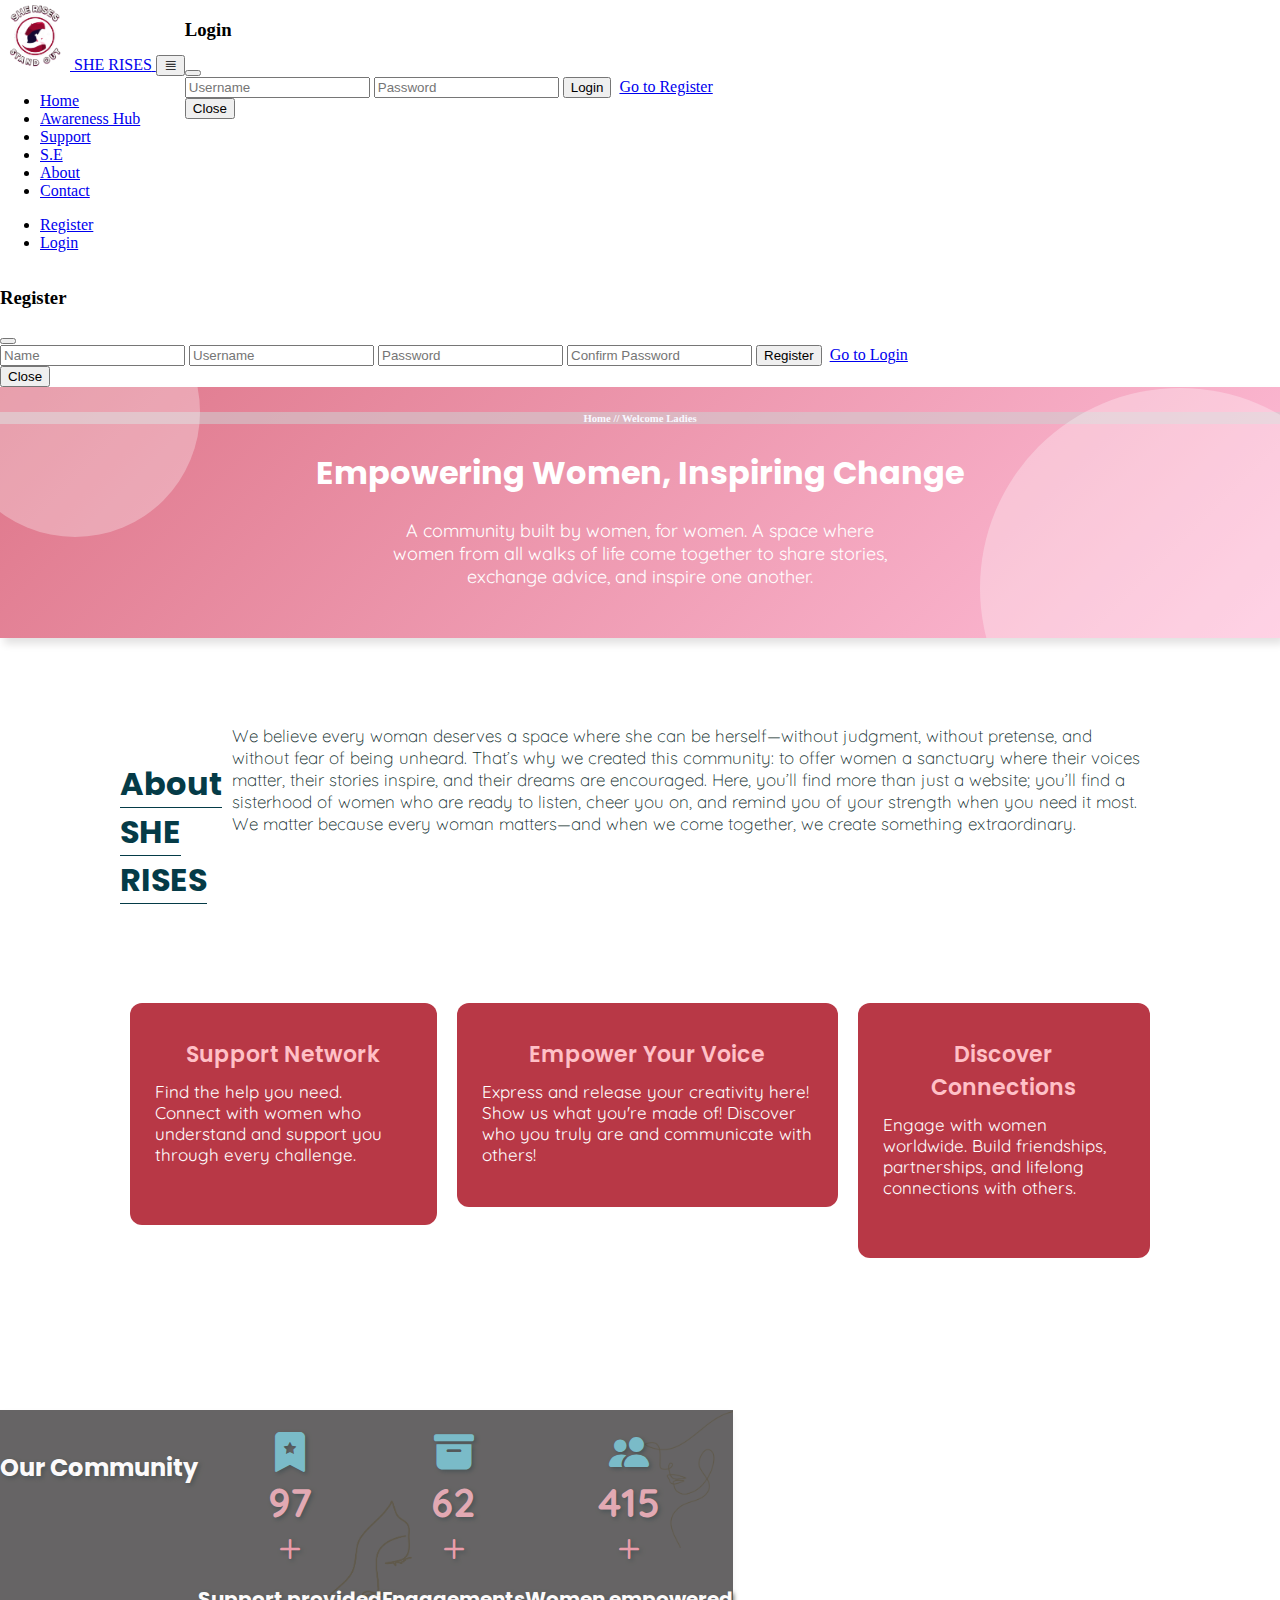
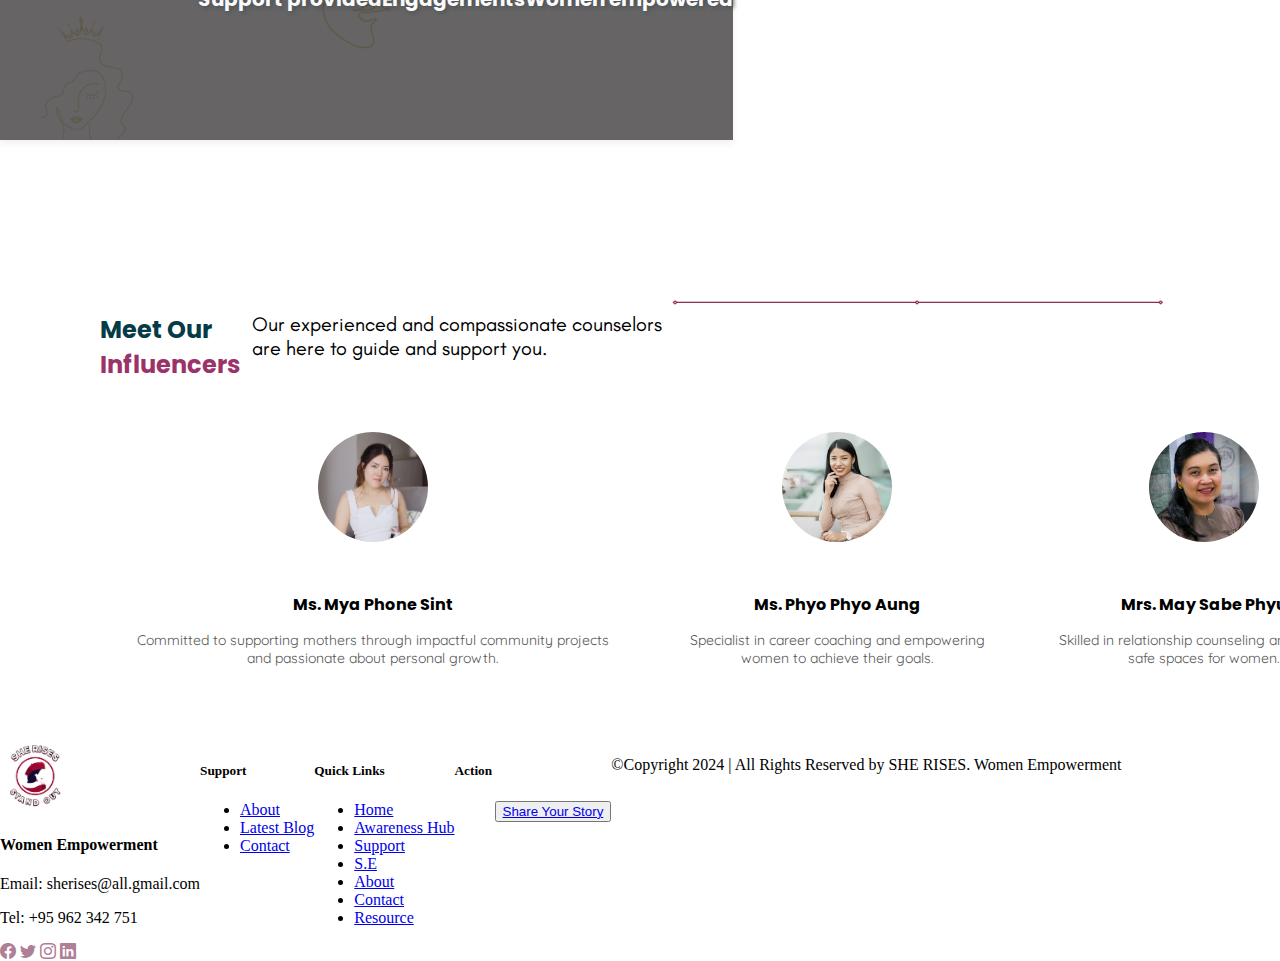
==== index.html @ 825556fc "Add files via upload" ====
<!DOCTYPE html>
<html lang="en">
<head>
    <meta charset="UTF-8">
    <meta name="viewport" content="width=device-width, initial-scale=1.0">
    <title>Home | SHE RISES</title>
    <!--AOS Links-->
    <link href="https://unpkg.com/aos@2.3.1/dist/aos.css" rel="stylesheet">
    <script src="https://unpkg.com/aos@2.3.1/dist/aos.js"></script>
    <!--Favicon-->
    <link rel="icon" type="image/x-icon" href="images/favicon.png">
    <!--Boostrap CDN link-->
    <link href="https://cdn.jsdelivr.net/npm/bootstrap@5.0.2/dist/css/bootstrap.min.css" rel="stylesheet" integrity="sha384-EVSTQN3/azprG1Anm3QDgpJLIm9Nao0Yz1ztcQTwFspd3yD65VohhpuuCOmLASjC" crossorigin="anonymous">
    <script src="https://cdn.jsdelivr.net/npm/bootstrap@5.0.2/dist/js/bootstrap.bundle.min.js" integrity="sha384-MrcW6ZMFYlzcLA8Nl+NtUVF0sA7MsXsP1UyJoMp4YLEuNSfAP+JcXn/tWtIaxVXM" crossorigin="anonymous"></script>
    <!--Bootstrap Icon-->
    <link rel="stylesheet" href="https://cdn.jsdelivr.net/npm/bootstrap-icons@1.11.3/font/bootstrap-icons.min.css">

    <!--Google font-->
    <link rel="preconnect" href="https://fonts.googleapis.com">
    <link rel="preconnect" href="https://fonts.gstatic.com" crossorigin>
    <link href="https://fonts.googleapis.com/css2?family=Cormorant+Garamond:ital,wght@0,300;0,400;0,500;0,600;0,700;1,300;1,400;1,500;1,600;1,700&family=Dancing+Script:wght@400..700&family=Great+Vibes&family=Montserrat:ital,wght@0,100..900;1,100..900&family=Nunito:ital,wght@0,200..1000;1,200..1000&family=Playwrite+GB+S:ital,wght@0,100..400;1,100..400&family=Poppins:ital,wght@0,100;0,200;0,300;0,400;0,500;0,600;0,700;0,800;0,900;1,100;1,200;1,300;1,400;1,500;1,600;1,700;1,800;1,900&family=Quicksand:wght@300..700&family=Teachers&display=swap" rel="stylesheet">
    
    <!--External CSS-->
    <link rel="stylesheet" href="navfooter.css">
    <link rel="stylesheet" href="index.css">
    
</head>
<body>
    <!--nav start-->
    <nav class="navbar navbar-expand-lg sticky-top">
        <!-- navbar brand as text -->
         <a href="index.html" class="navbar-brand p-0 m-0">
            <img src="images/logo__1_-removebg-preview.png" width="70px" height="70px" alt="">
            <span class="navbar-text">SHE RISES</span>
        </a>
        
         
         <!-- toggler button -->
         <button type="button" class="navbar-toggler" data-bs-toggle="collapse" data-bs-target="#nav_id" >
            <i class="bi bi-justify"></i>
        </button>
       
         <!-- nav items container -->
          <div class="collapse navbar-collapse ms-auto" id="nav_id">
            <ul class="navbar-nav mx-auto">
                <li class="nav-item"><a href="index.html" class="nav-link">Home</a></li>
                <li class="nav-item"><a href="awareness_hub.html" class="nav-link">Awareness Hub</a></li>
                <li class="nav-item"><a href="support.html" class="nav-link">Support</a></li>
                <li class="nav-item"><a href="s_e.html" class="nav-link">S.E</a></li>
                <li class="nav-item"><a href="about_us.html" class="nav-link">About</a></li>
                <li class="nav-item"><a href="contact.html" class="nav-link">Contact</a></li>
            </ul>
            <ul class="navbar-nav">
                <li class="nav-item register"><a href="#register_modal" data-bs-toggle="modal" class="nav-link">Register</a></li>
               <li class="nav-item login"><a href="#login_modal" data-bs-toggle="modal" class="nav-link">Login</a></li>
            </ul>
          </div>      
    </nav>
      <!--Login Modal-->
      <div class="modal " id="login_modal" data-bs-backdrop="static" data-bs-keyboard="false">
        <div class="modal-dialog  modal-dialog-centered modal-fullscreen-sm-down">
            <div class="modal-content ">
                <div class="modal-header">
                    <h3 class="modal-title">Login</h3>
                    <button type="button" class="btn-close" data-bs-dismiss="modal"></button>
                </div>
                <div class="modal-body">
                    <form id="loginForm">                      
                        <input type="text" id="lusername" placeholder="Username" required />
                        <input type="password" id="lpassword" placeholder="Password" required />
                        <button type="submit" class="btn btn-secondary">Login</button>
                        &nbsp;<a href="#register_modal" data-bs-dismiss="modal" data-bs-toggle="modal">Go to Register</a>
                      </form>
                </div>
                <div class="modal-footer">
                    <button type="button" class="btn btn-secondary" data-bs-dismiss="modal">Close</button>
                </div>
            </div>
        </div>
    </div>

    <!-- Register Modal -->
    <div class="modal " id="register_modal" data-bs-backdrop="static" data-bs-keyboard="false">
        <div class="modal-dialog  modal-dialog-centered modal-fullscreen-sm-down">
            <div class="modal-content">
                <div class="modal-header">
                    <h3 class="modal-title">Register</h3>
                    <button type="button" class="btn-close" data-bs-dismiss="modal"></button>
                </div>
                <div class="modal-body">
                    <form id="registerForm">
                        
                        <input type="text" id="name" placeholder="Name" required/>
                        <input type="text" id="rusername" placeholder="Username" required/>
                        <input type="password" id="rpassword" placeholder="Password" required/>
                        <input
                          type="password"
                          id="confirmPassword"
                          placeholder="Confirm Password"
                          required
                        />
                        <button class="btn btn-secondary" type="submit">Register</button>
                        &nbsp;<a href="#login_modal" data-bs-dismiss="modal" data-bs-toggle="modal">Go to Login</a>
                      </form>
                </div>
                <div class="modal-footer">
                    <button type="button" class="btn btn-secondary" data-bs-dismiss="modal">Close</button>
                </div>
            </div>
        </div>
    </div>

    <!--Header start-->
    <header class="banner">
        <div class="navcontent-box text-center w-100 pt-4 pb-3" style="background-color: rgba(207, 207, 209, 0.564);">
            <h6 style="color: ghostwhite; ">Home // Welcome Ladies</h6>
        </div>
        <div class="banner-content mt-5">
          <h1 class=" mb-4">Empowering Women, Inspiring Change</h1>
          <p>A community built by women, for women. A space where women from all walks of life come together to share stories, exchange advice, and inspire one another.</p>
          
        </div>
    </header>

    <!--Introduction section start-->
    <section class="intro">
        <!--Introduction text-->
        <div class="row justify-content-center mt-5 mb-5">
            <div class="col-md-5">
                <br><br>
                <h2 class="intro-title fw-bold align-items-center text-center">About SHE RISES</h2>
            </div>
            <div class="col-md-7">
                <p class="intro-p text-start">We believe every woman deserves a space where she can be herself—without judgment, without pretense, and without fear of being unheard. That’s why we created this community: to offer women a sanctuary where their voices matter, their stories inspire, and their dreams are encouraged. Here, you’ll find more than just a website; you’ll find a sisterhood of women who are ready to listen, cheer you on, and remind you of your strength when you need it most. We matter because every woman matters—and when we come together, we create something extraordinary.</p>
            </div>
        </div>

        <!--Card-->
        <div class="row card-row">
            <div class="col-md-4">
                <div class="card">
                    <h3 class="intro-card-title">Support Network</h3>
                    <p class="intro-card-p">Find the help you need. Connect with women who understand and support you through every challenge.</p>
                    <br>
                </div>
            </div>
            <div class="col-md-4">
                <div class="card">
                    <h3 class="intro-card-title">Empower Your Voice</h3>
                    <p class="intro-card-p">Express and release your creativity here! Show us what you're made of! Discover who you truly are and communicate with others!</p>
                </div>
            </div>
            <div class="col-md-4">
                <div class="card">
                    <h3 class="intro-card-title">Discover Connections</h3>
                    <p class="intro-card-p">Engage with women worldwide. Build friendships, partnerships, and lifelong connections with others.</p>
                    <br>
                </div>
            </div>
        </div>
    </section>

    <!---->
    <!--Profile statistic section start-->
    <section class="profile-statistic-section w-100">
        <div class="counter-container">
            <div class="row w-100">
                <h2 id="pfs-title">Our Community</h2>
                <div class="col-md-4 pf-stattistic text-center mt-3 pt-3">
                    <div class="pf-icon">
                        <i class="bi bi-bookmark-star-fill"></i>
                        <div class="counter d-inline" data-ceil="97">97</div>
                        <i class="bi bi-plus plus-icon"></i>
                        <h6>Support provided</h6>
                    </div>
                </div>
                <div class="col-md-4 pf-stattistic text-center mt-3 pt-3">
                    <div class="pf-icon">
                        <i class="bi bi-archive-fill"></i>
                        <div class="counter d-inline" data-ceil="62">62</div>
                        <i class="bi bi-plus plus-icon"></i>
                        <h6>Engagements</h6>
                    </div>
                </div>
                <div class="col-md-4 pf-stattistic text-center mt-3 pt-3">
                    <div class="pf-icon">
                        <i class="bi bi-people-fill"></i>
                        <div class="counter d-inline" data-ceil="415">415</div>
                        <i class="bi bi-plus plus-icon"></i>
                        <h6>Women empowered</h6>
                    </div>
                </div>
            </div>
        </div>
    </section>

    <!--Influencer section start-->
    <section class="influencers-section">
        <div class="inf-container">
            <div class="row text-center">
                <h2 style="font-family: 'Poppins', serif; color: #053B47;">Meet Our <span style="color: #9B3268;">Influencers</span></h2>
                <p style="font-family: 'Teachers', serif; font-size: 20px;">Our experienced and compassionate counselors are here to guide and support you.</p>
                <span id="infstyle-line" class="d-none d-lg-inline mt-4"><img src="images/line.png" width="70%"></span>
            </div>
            <div class="row justify-content-center">
                <div class="col-lg-4 col-md-6 inf-col p-4">
                    <!-- Influencer 1 -->
                    <div class="inf-card">
                        <img src="images/MyaPhone.jpg" alt="Counselor 1" class="inf-img">
                        <h4 class="inf-name">Ms. Mya Phone Sint</h4>
                        <p class="inf-info">Committed to supporting mothers through impactful community projects and passionate about personal growth.</p>
                        <a href="https://www.youtube.com/redirect?event=channel_description&redir_token=[base64]&q=https%3A%2F%2Fwww.facebook.com%2Flarphardee%2F" class="inf-icon"><i class="bi bi-facebook"></i></a>
                        <a href="http://www.youtube.com/@DeeDeeBurmeseVlog" class="inf-icon"><i class="bi bi-youtube"></i></a>
                        <a href="https://www.youtube.com/redirect?event=channel_description&redir_token=[base64]&q=https%3A%2F%2Fwww.instagram.com%2Fdeedeeburmesevlog%2F%3Fhl%3Den" class="inf-icon"><i class="bi bi-instagram"></i></a>
                    </div>
                </div> 
                <div class="col-lg-4 col-md-6 inf-col p-4">
                    <!-- Influencer 2 -->
                    <div class="inf-card">
                        <img src="images/ppa-inf.jpg" alt="Counselor 2" class="inf-img">
                        <h4 class="inf-name">Ms. Phyo Phyo Aung</h4>
                        <p class="inf-info">Specialist in career coaching and empowering women to achieve their goals.</p>
                        <a href="https://www.youtube.com/redirect?event=channel_description&redir_token=[base64]&q=https%3A%2F%2Fwww.facebook.com%2Fphyophyoaungjasmine" class="inf-icon"><i class="bi bi-facebook"></i></a>
                        <a href="https://www.youtube.com/@foodforyourbrainphyophyoaung" class="inf-icon"><i class="bi bi-youtube"></i></a>
                        <a href="https://www.youtube.com/redirect?event=channel_description&redir_token=[base64]&q=https%3A%2F%2Fwww.instagram.com%2Fphyophyoaung_%2F" class="inf-icon"><i class="bi bi-instagram"></i></a>
                        <a href="https://www.linkedin.com/in/phyo-phyo-aung?lipi=urn%3Ali%3Apage%3Ad_flagship3_profile_view_base_contact_details%3BjXIekay6TZudV7FVQBNMzg%3D%3D" class="inf-icon"><i class="bi bi-linkedin"></i></a>
                    </div>
                </div>
                <div class="col-lg-4 col-md-6 inf-col p-4">
                    <!-- Influencer 3 -->
                    <div class="inf-card">
                        <img src="images/msp-inf.jpg" alt="Counselor 3" class="inf-img">
                        <h4 class="inf-name">Mrs. May Sabe Phyu</h4>
                        <p class="inf-info">Skilled in relationship counseling and creating safe spaces for women.</p>
                        <a href="#" class="inf-icon"><i class="bi bi-facebook"></i></a>
                        <a href="https://www.linkedin.com/in/may-phyu-73474a102?lipi=urn%3Ali%3Apage%3Ad_flagship3_profile_view_base_contact_details%3Bfj0jL2STQPGUfUA48%2Fwp1w%3D%3D" class="inf-icon"><i class="bi bi-linkedin"></i></a>
                    </div>
                </div>
            </div>
        </div>
    </section>

    <!--Footer start-->
    <footer>
        <div class="container-fluid">
            <div class="row justify-content-center">
                <div class="col-md-3">
                    <a href="index.html"></a>
                        <img src="images/logo__1_-removebg-preview.png" alt="Logo" width="70px" height="70px">
                    </a>
                    <h4 class="mt-3"><b>Women Empowerment</b></h4>
                    <p>Email: sherises@all.gmail.com</p>
                    <p>Tel: +95 962 342 751</p>
                    <div class="mt-3" id="iconbox">
                        <a href="#" class="me-2"><i class="bi bi-facebook" style="color: #ae7f97;"></i></a>
                        <a href="#" class="me-2"><i class="bi bi-twitter" style="color: #ae7f97;"></i></a>
                        <a href="#" class="me-2"><i class="bi bi-instagram" style="color: #ae7f97;"></i></a>
                        <a href="#" class="me-2"><i class="bi bi-linkedin" style="color: #ae7f97;"></i></a>
                    </div>
                </div>
                <!-- Support Links -->
                <div class="col-md-2">
                    <h5>Support</h5>
                    <ul class="list-unstyled footerlink">
                        <li class="nav-item"><a href="about_us.html" class="nav-link">About</a></li>
                        <li class="nav-item"><a href="awareness_hub.html" class="nav-link">Latest Blog</a></li>
                        <li class="nav-item"><a href="contact.html" class="nav-link">Contact</a></li>
                    </ul>
                </div>
                <!-- Quick Links -->
                <div class="col-md-2">
                    <h5>Quick Links</h5>
                    <ul class="list-unstyled footerlink">
                        <li class="nav-item"><a href="index.html" class="nav-link">Home</a></li>
                        <li class="nav-item"><a href="awareness_hub.html" class="nav-link">Awareness Hub</a></li>
                        <li class="nav-item"><a href="support.html" class="nav-link">Support</a></li>
                        <li class="nav-item"><a href="s_e.html" class="nav-link">S.E</a></li>
                        <li class="nav-item"><a href="about_us.html" class="nav-link">About</a></li>
                        <li class="nav-item"><a href="contact.html" class="nav-link">Contact</a></li>
                        <li class="nav-item"><a href="https://docs.google.com/document/d/1SPL4MZ5H-k9AWe7CJ_d8NedqNVpdGsbGWCh-OQQGe0A/edit?usp=sharing" class="nav-link">Resource</a></li>
                    </ul>
                </div>
                
                <!-- Action -->
                <div class="col-md-2">
                    <h5>Action</h5>
                    <ul class="list-unstyled footerlink">
                        <button type="button" class="nav-item btn mt-2"><a href="#" class="nav-link">Share Your Story</a></button>
                    </ul>
                </div>
            </div>
        </div>
    </footer>
    <div class="copyright w-100 mt-3">
        <p class="text-center">©Copyright 2024 | All Rights Reserved by SHE RISES. Women Empowerment</p>
    </div>

    <script>
      //  localStorage.clear();
    </script>
    <script src="index.js"></script>
  </body>  
</html>
---- index.css ----
body {
    margin: 0;
    padding: 0;
    display: flex;
    flex-wrap: wrap;
    width: 100%;
}

/*Heading banner*/
.banner {
    width: 100%;
    background: linear-gradient(135deg, #de7689, #ffbfda);
    box-shadow: 4px 6px 8px rgb(227, 226, 226);
    justify-content: center;
    align-items: center;
    text-align: center;
    color: #fff;
    padding-bottom: 50px;
    position: relative;
    overflow: hidden;
    z-index: -1;
}
.banner::before, .banner::after {
    content: '';
    position: absolute;
    border-radius: 50%;
    background: rgba(255, 255, 255, 0.3);
    z-index: 0;
}
.banner::before {
    width: 250px;
    height: 250px;
    top: -100px;
    left: -50px;
}
.banner::after {
    width: 400px;
    height: 400px;
    bottom: -150px;
    right: -100px;
}
.banner-content {
    position: relative;
    z-index: 2;
}
.banner h1 {
    font-family: "Poppins", serif;
}
.banner p {
    font-size: 18px;
    font-family: "Quicksand", serif;
    font-weight: 400px;
    max-width: 500px;
    margin: auto;
}
.banner-btn {
    border-radius: 30px;
    padding: 12px 25px;
    font-size: 1rem;
    background-color: #9B3268;
    color: #ffeee3;
    border: none;
    transition: all 0.3s ease;
}

/*Body style*/
.row{
    display: flex;
    justify-content: space-between;
}
/*intro-text style*/
.intro {
    padding: 60px 120px 50px 120px;
}
.intro-title {
    color: #053b47;
    font-family: "Poppins", serif;
    font-size: 32px;
    text-decoration: underline 1px;
    text-underline-offset: 12px;
}
.intro-p {
    color: #041d23;
    font-family: "Quicksand", serif;
    font-size: 17px;
    font-weight: 300;
    line-height: 22px;
    padding: 10px;
}
/*card*/
.card-row {
    margin: 6% 0 4% 0;
}
.card {
    background-color: #b83846;
    border-radius: 12px;
    margin-bottom: 5%;
    padding: 25px;
    margin: 10px;
}
.intro-card-title {
    color: #ffc0c7;
    text-align: center;
    font-family: "Poppins", serif;
    font-size: 22px;
    font-weight: 600;
    margin: 10px 0;
}
.intro-card-p{
    font-size: 17px;
    font-family: "Quicksand", serif;
    color: rgb(255, 255, 255);
    margin-top: 7px;
}

/*Profile statistic*/
.profile-statistic-section {
    background: url(images/abt-bg.png) no-repeat center;
    background-size: cover;
    box-shadow: 0 4px 6px rgba(124, 124, 124, 0.1);
    margin-top: 50px;
    min-height: 280px;
}
.counter-container {
    background-color: rgb(42, 42, 42);
    opacity: 0.7;
    width: 100%;
    min-height: 280px;
    padding: 20px 0 30px 0;
    text-shadow: 2px 2px 4px #031215;
}
#pfs-title {
    text-align: center;
    color: #fff;
    font-family: 'Poppins', serif;
    margin: 20px 0 20px 0;
}
.pf-stattistic {
    text-align: center;
    color: #47a6b7;
}
.pf-stattistic .counter {
    font-family: 'Quicksand', serif;
    font-size: 35;
    font-weight: bold;
    margin: 0;
    padding: 0;
    color: #da8c9a;
}

.pf-stattistic h6 {
    margin: 10px 0 0;
    font-size: 20px;
    color: #fff;
    font-family: 'Poppins', serif;
}
.pf-icon {
    font-size: 40px;
    display: inline;
}
.plus-icon {
    padding: 0;
    margin: 0;
    font-weight: bold;
    color: #E67A8E;
}

/*Influencer container styling */
.influencers-section {
    margin-top: 8%;
}
.inf-container {
    width: 100%;
    margin: 0;
    padding: 50px 100px 0 100px;
}
.inf-card {
    text-align: center;
    padding: 30px;
    transition: transform 0.3s ease, box-shadow 0.3s ease;
}
.inf-card:hover {
    transform: scale(1.05);
}
.inf-card:hover .inf-icon {
    display: inline-block;
    transition: opacity 0.3s ease;
    opacity: 1;
}
.inf-icon {
    font-size: 20px;
    color: #3AA6B8;
    padding-right: 20px;
    opacity: 0;
}
.inf-icon:hover{
    color: #4d8f9b;
}
.inf-img {
    width: 110px;
    height: 110px;
    border-radius: 100px;
    margin-bottom: 25px;
}
.inf-name {
    font-family: 'Poppins', serif;
    margin-bottom: 10px;
}
.inf-info {
    font-family: 'Quicksand', serif;
    font-size: 14px;
    color: #555;
    margin-bottom: 20px;
}
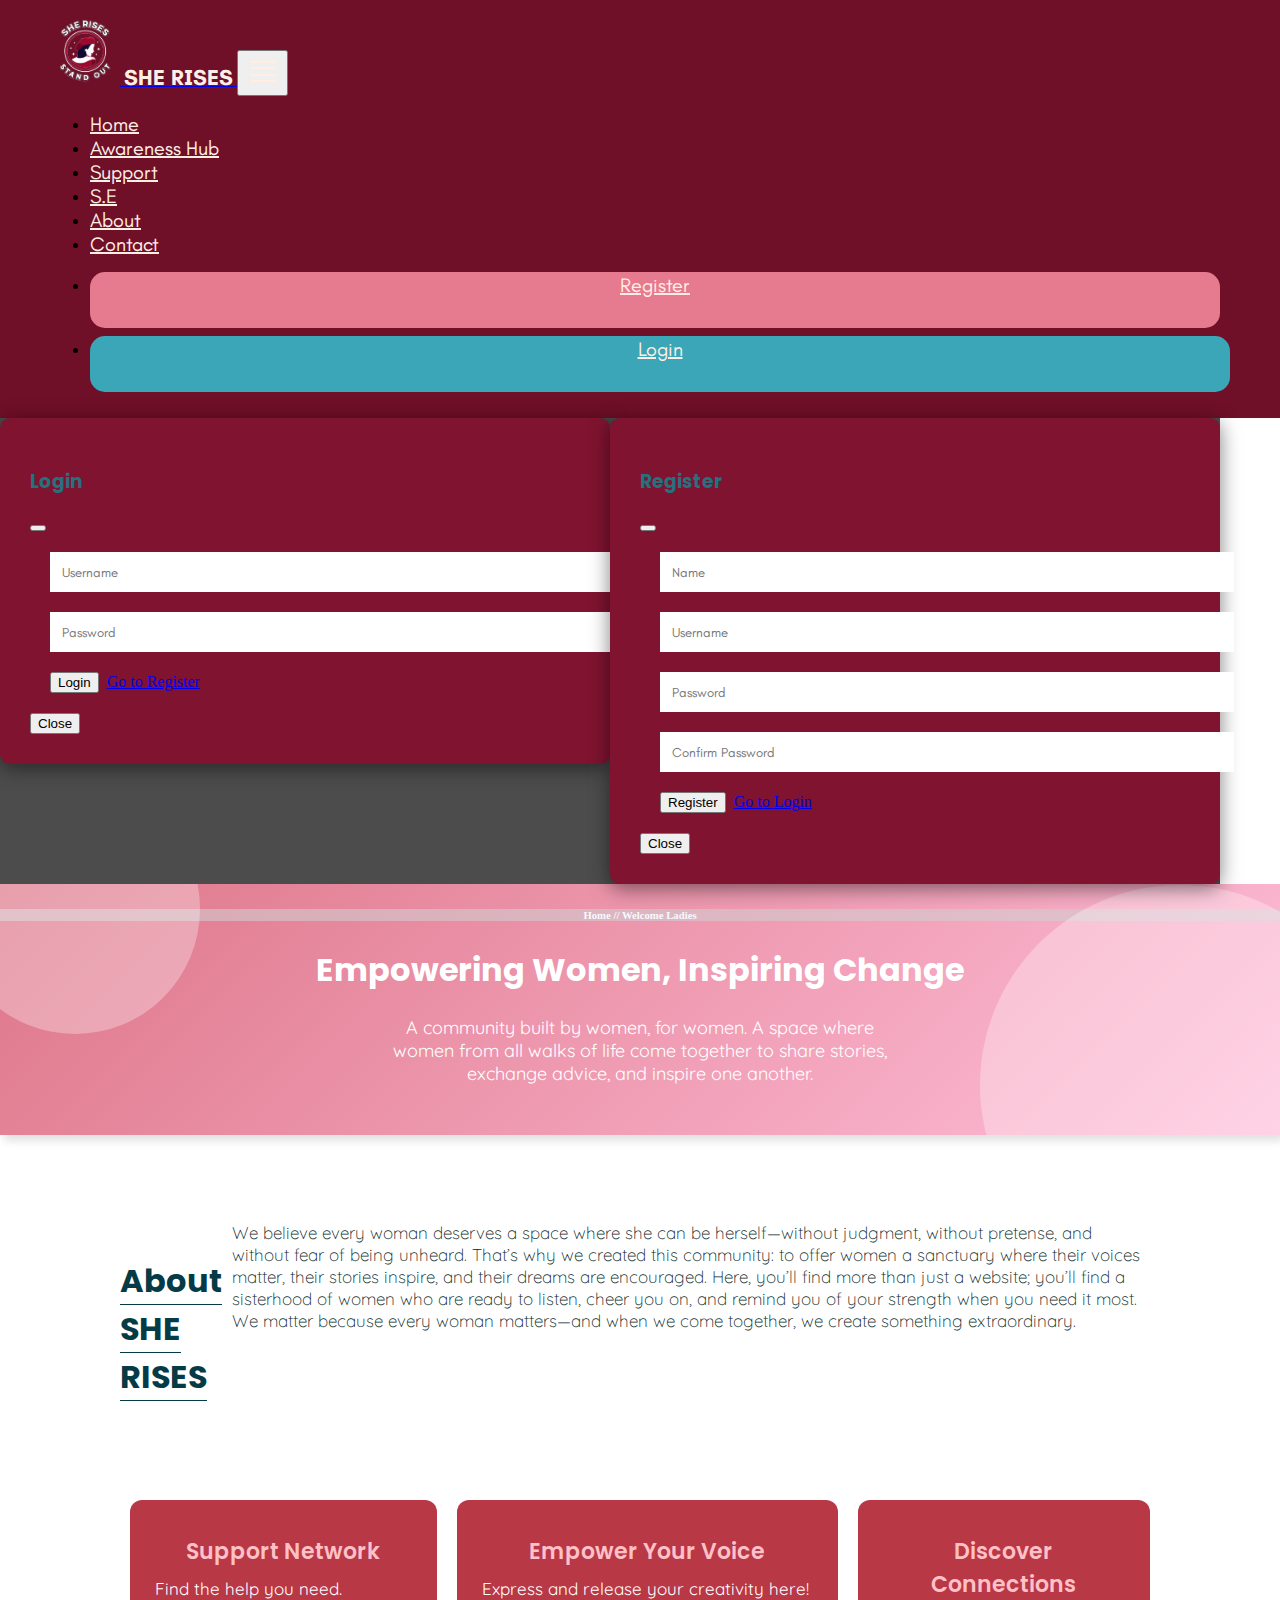
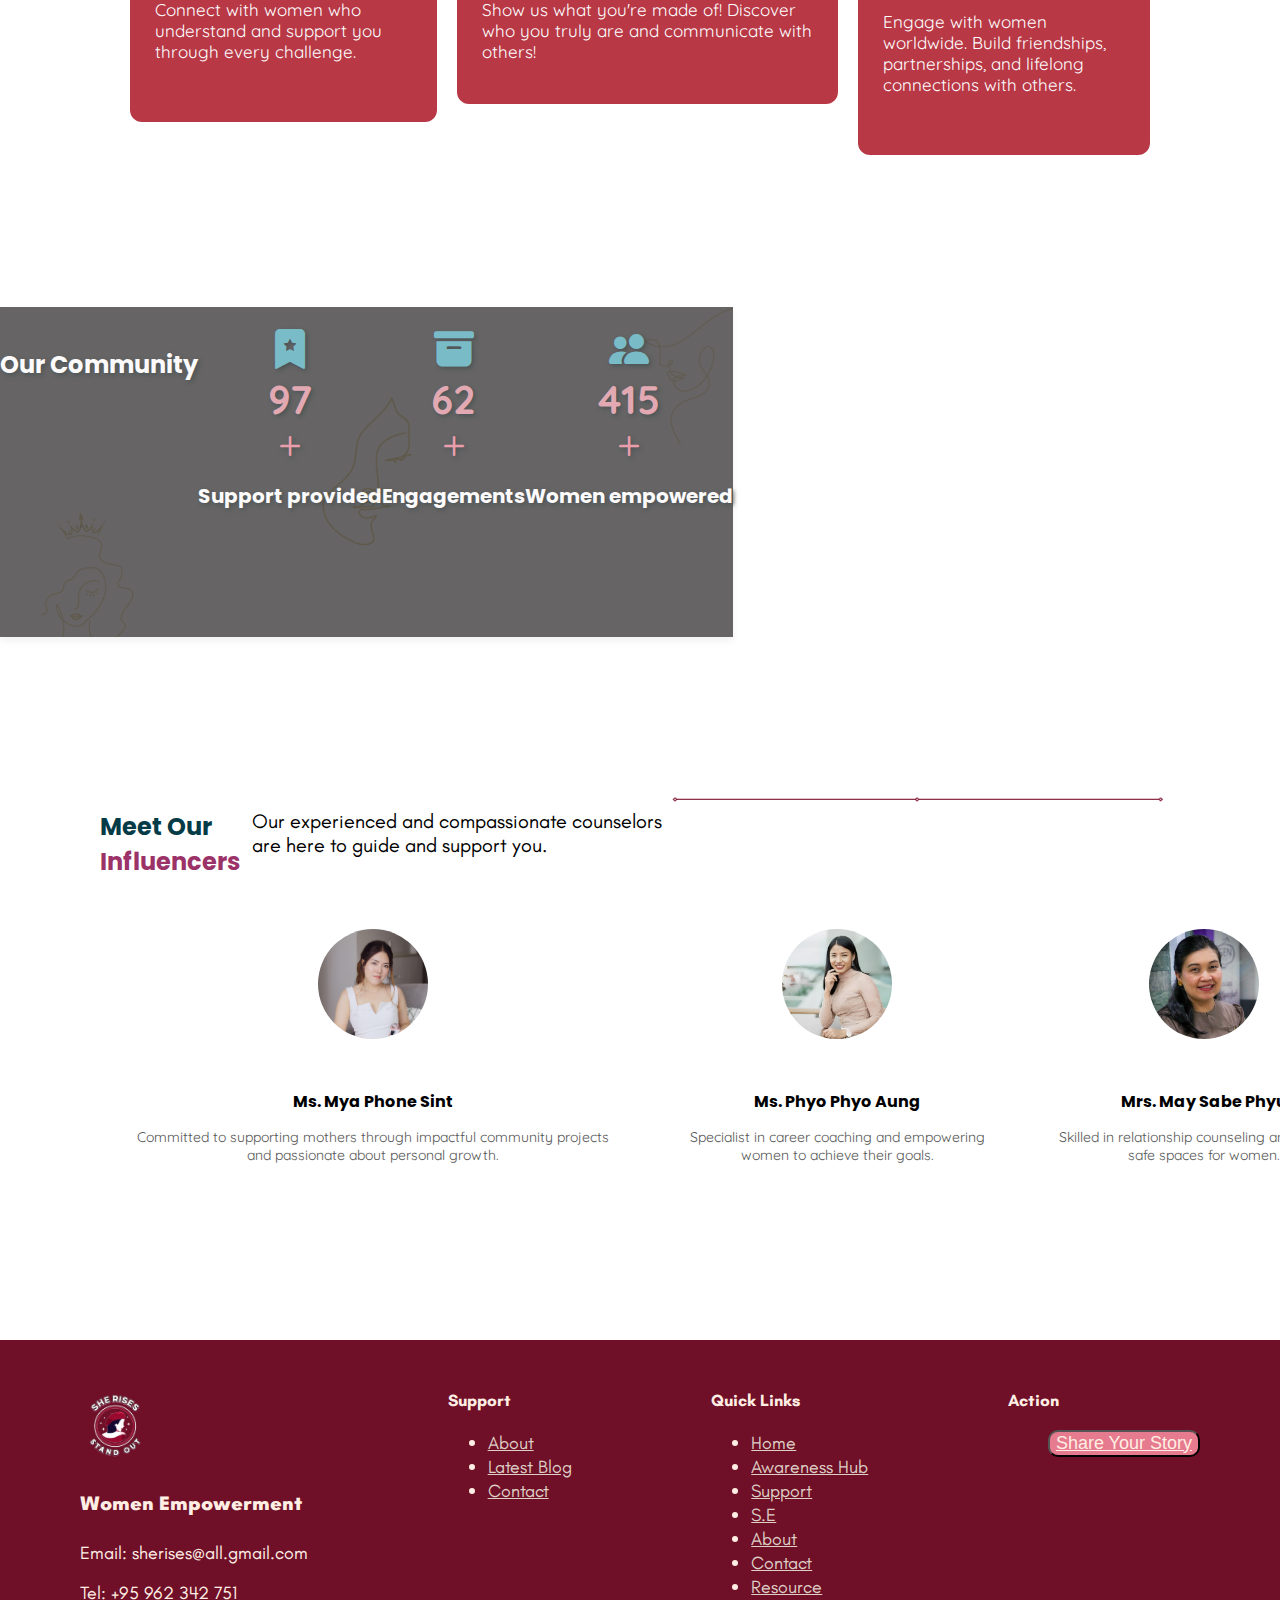
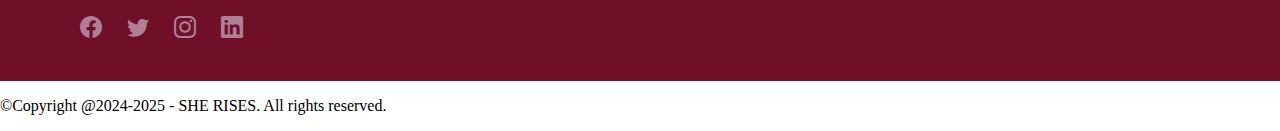
==== commit e336ea78: "index.html" ====
--- a/index.html
+++ b/index.html
@@ -292,7 +292,7 @@
         </div>
     </footer>
     <div class="copyright w-100 mt-3">
-        <p class="text-center">©Copyright 2024 | All Rights Reserved by SHE RISES. Women Empowerment</p>
+        <p class="text-center">©Copyright @2024-2025 - SHE RISES. All rights reserved.</p>
     </div>
 
     <script>
--- a/navfooter.css
+++ b/navfooter.css
@@ -0,0 +1,195 @@
+/*Nav style*/
+.navbar {
+    background-color: #6f0f28;
+    padding: 15px 50px 10px 50px;
+    font-family: 'Teachers', serif;
+    width: 100%;
+}
+/*Nav website name*/
+.navbar-text {
+    font-size: 22px;
+    font-weight: bold;
+    color: #ffeee3;
+}
+/*Nav content item*/
+.nav-item .nav-link {
+    font-size: 20px;
+    color: #ffeee3;
+}
+/*Nav toggler*/
+.navbar-toggler {
+    font-size: 35px;
+    color: #ffeee3;
+}
+.navbar-toggler:focus {
+    border: 0;
+    box-shadow: none;
+}
+.navbar-toggler {
+    &:focus {
+        outline: none;
+    }
+}
+.navbar-nav i{
+    color: white;
+    width: 40px;
+    height: 60px;
+    font-size: 40px;
+}
+/* Register & Login Button Styles */
+.register, .login {
+    text-align: center;
+    margin: 8px 0;
+    padding: 8px;
+    border-radius: 15px;
+    height: 40px;
+    line-height: 10px;
+    transition: all 0.3s ease-in-out;
+}
+.register {
+    background-color: #E67A8E;
+    margin-right: 10px;
+}
+.register:hover {
+    background-color: #9B3268;
+}
+.login {
+    background-color: #3AA6B8;
+}
+.login:hover {
+    background-color: #26717e;
+}
+
+/*Login & register style*/
+form {
+    width:100%;
+    padding: 20px;
+}
+.modal-title {
+    color: #26717e;
+    font-family: 'Poppins', serif;
+}
+input {
+    width: 100%;
+    margin-bottom: 20px;
+    padding: 12px;
+    font-family: 'Teachers', serif;
+    border: 0 none;
+}
+#userid {
+    background-color: #3AA6B8;
+    border-radius: 8px;
+}
+
+/*footer*/
+footer {
+    background-color: #6f0f28;
+    color: #ffeee3;
+    padding: 50px 80px 40px 80px;
+    margin-top: 8%;
+    font-family: "Teachers", serif;
+    font-size: 20px;
+    width: 100%;
+}
+footer .row {
+    margin: 0;
+    padding: 0;
+    display: flex;
+    flex-wrap: wrap;
+}
+footer p {
+    font-size: 18px;
+    margin-bottom: 10px;
+    padding: 0;
+}
+footer h5 {
+    margin: 0 0 10px 0;
+    font-weight: bold;
+}
+footer .nav-item .nav-link {
+    font-size: 18px;
+    color: #decec4;
+    padding: 0;
+    margin: 0;
+}
+#iconbox .bi{
+    color: #3AA6B8;
+    padding-right: 20px;
+    font-size: 22px;
+}
+footer .btn {
+    background-color: #E67A8E;
+    border-radius: 10px;
+}
+footer .btn:hover {
+    background-color: #9B3268;
+    border-radius: 10px;
+}
+footer .btn .nav-link{
+    color: #ffeee3;
+}
+
+
+.modal {   
+    background-color: rgba(0, 0, 0, 0.7);
+    
+   }
+  
+  .modal-content {
+    background-color: #7f1330;
+    padding: 30px;
+    width: 550px;
+    border-radius: 10px;
+    color: #fff;
+    box-shadow: 0 4px 20px rgba(0, 0, 0, 0.5);
+  }
+
+  .icon {
+    text-align: center;
+    margin-bottom: 10px;
+  }
+
+  .icon i {
+    font-size: 50px;
+    color: #f6a5e7;
+  }
+
+  .form-box {
+    display: none;
+    font-family: 'Teachers', serif;
+  }
+
+  .form-box.active {
+    display: block;
+  }
+
+  .form-box input {
+    width: 100%;
+    padding: 10px;
+    margin: 10px 0;
+    border-radius: 5px;
+    border: 1px solid #ddd;
+    font-size: 14px;
+  }
+
+  .form-box button {
+    background-color: #9B3268;
+    color: #fff;
+    padding: 10px 20px;
+    border: none;
+    border-radius: 30px;
+    cursor: pointer;
+    font-size: 16px;
+    width: 100%;
+    transition: background-color 0.3s ease;
+  }
+
+  .close-btn {
+    position: absolute;
+    top: 10px;
+    right: 10px;
+    font-size: 30px;
+    font-weight: bold;
+    color: #fff;
+    cursor: pointer;
+  }